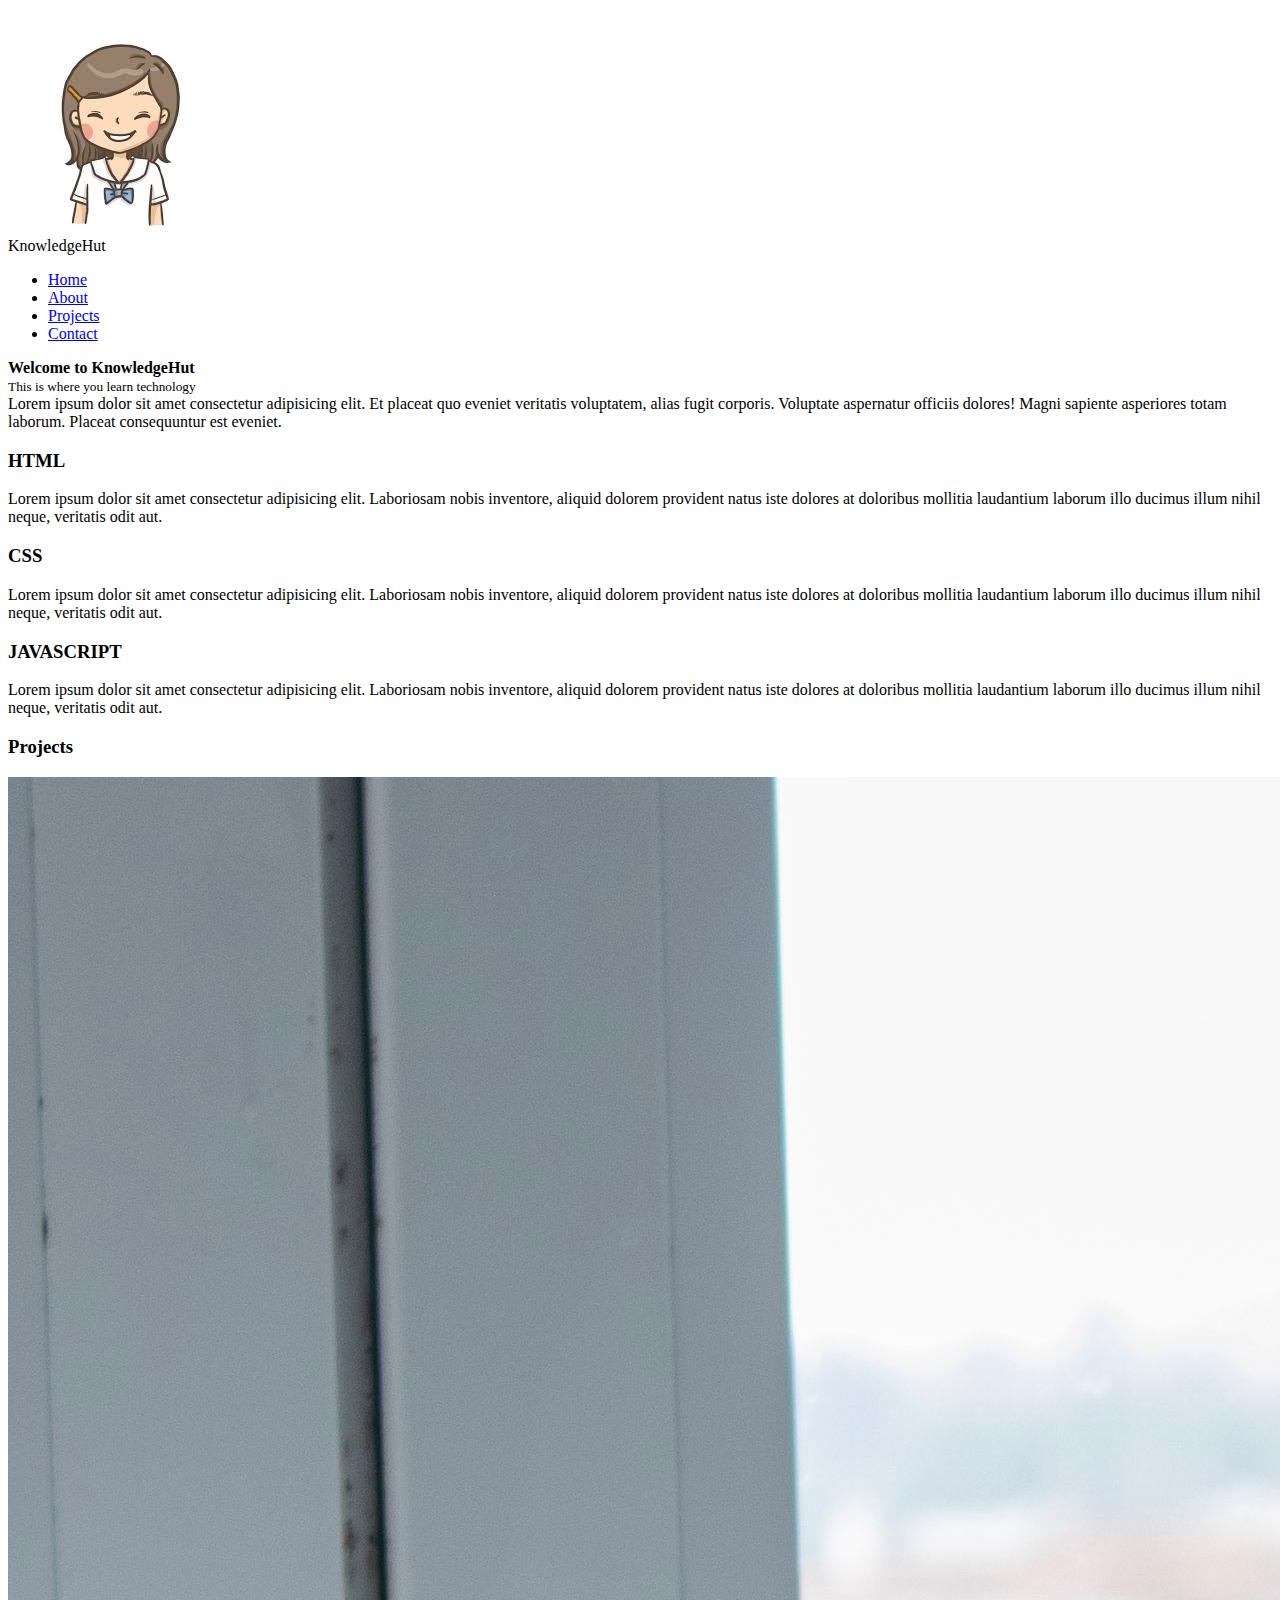
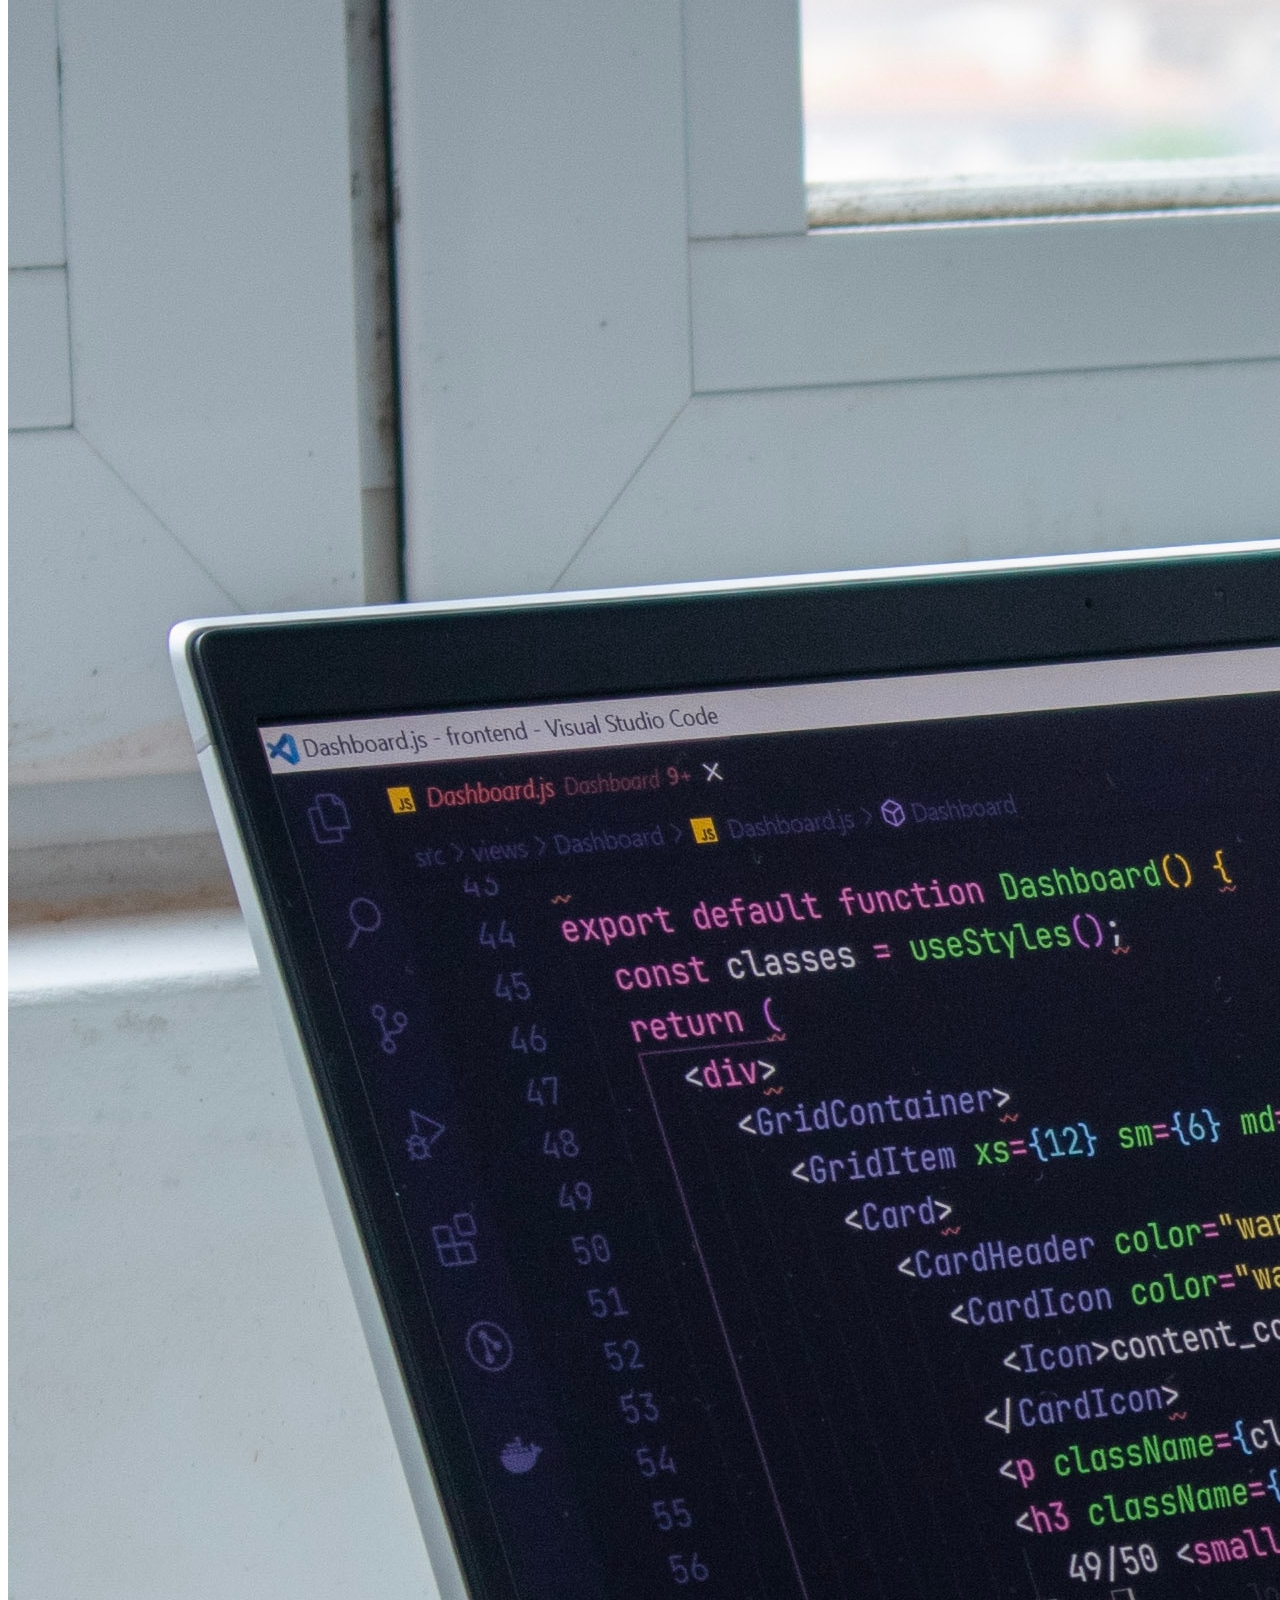
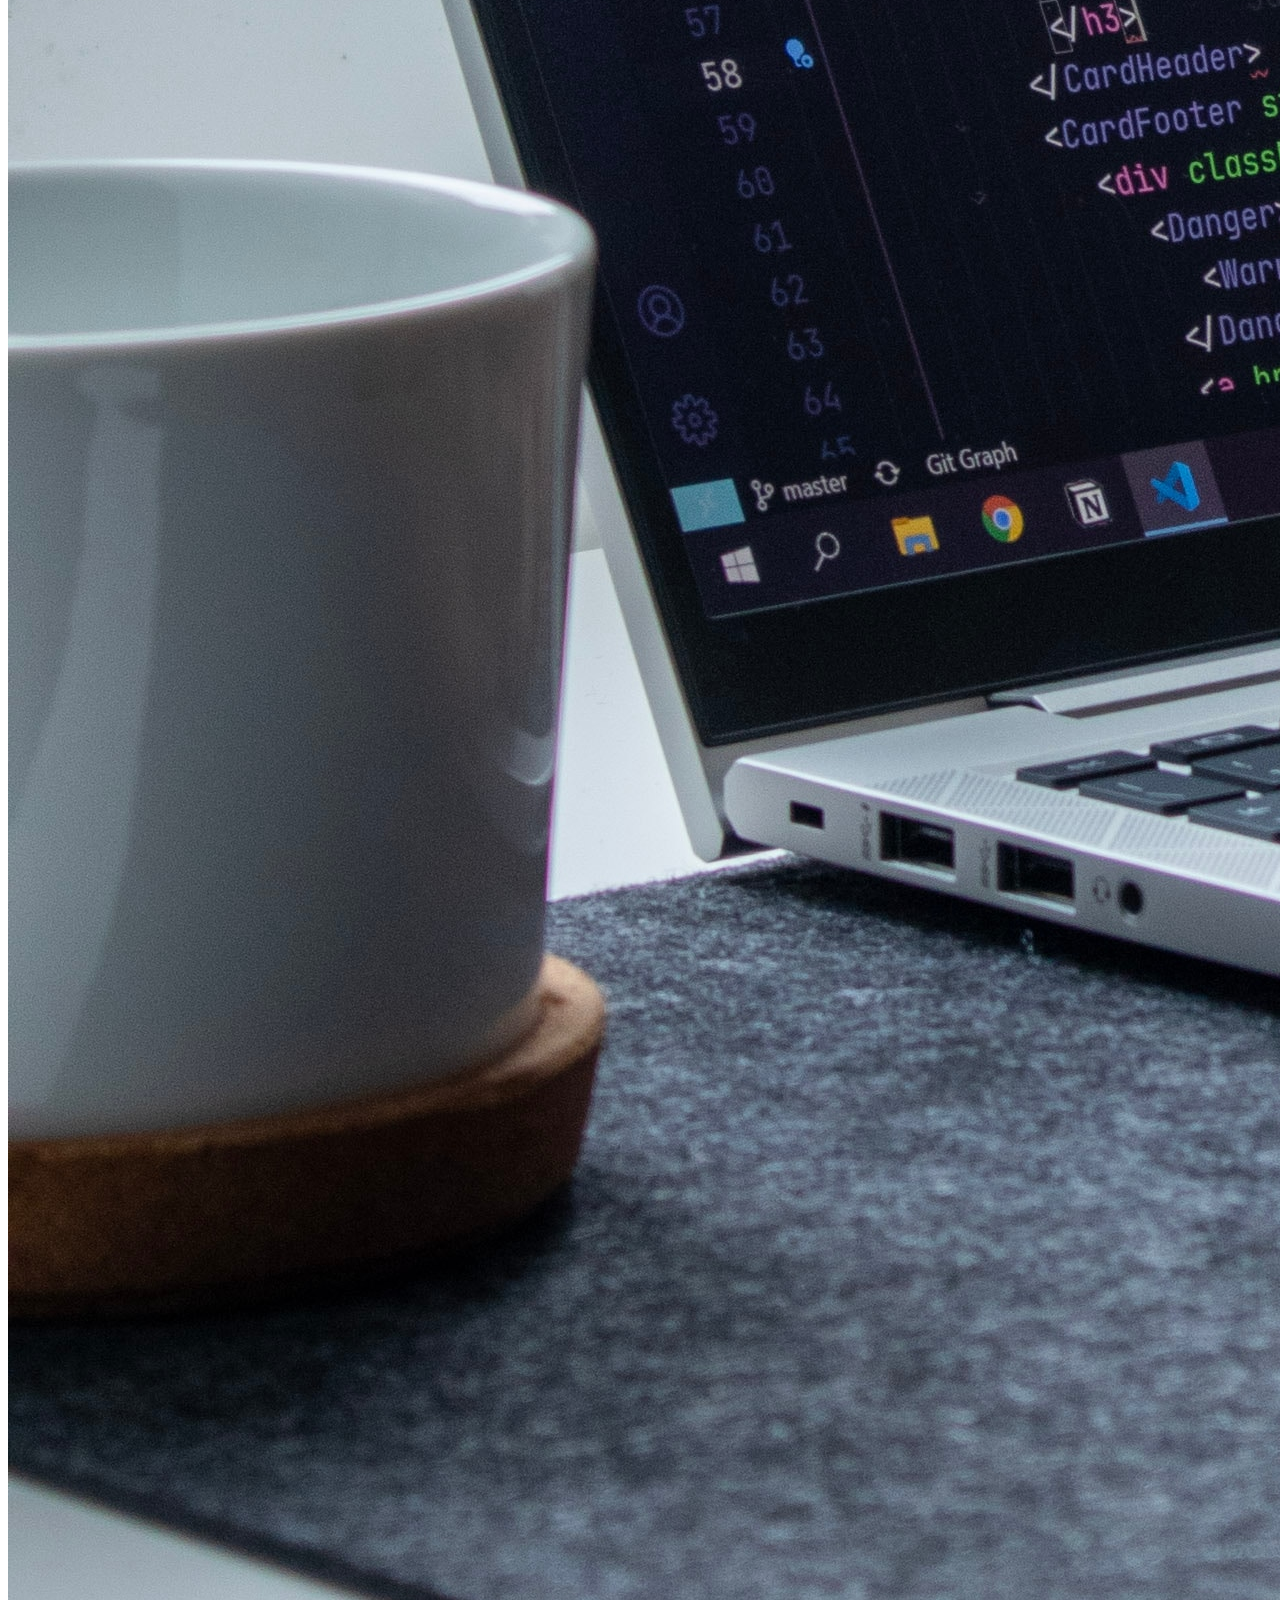
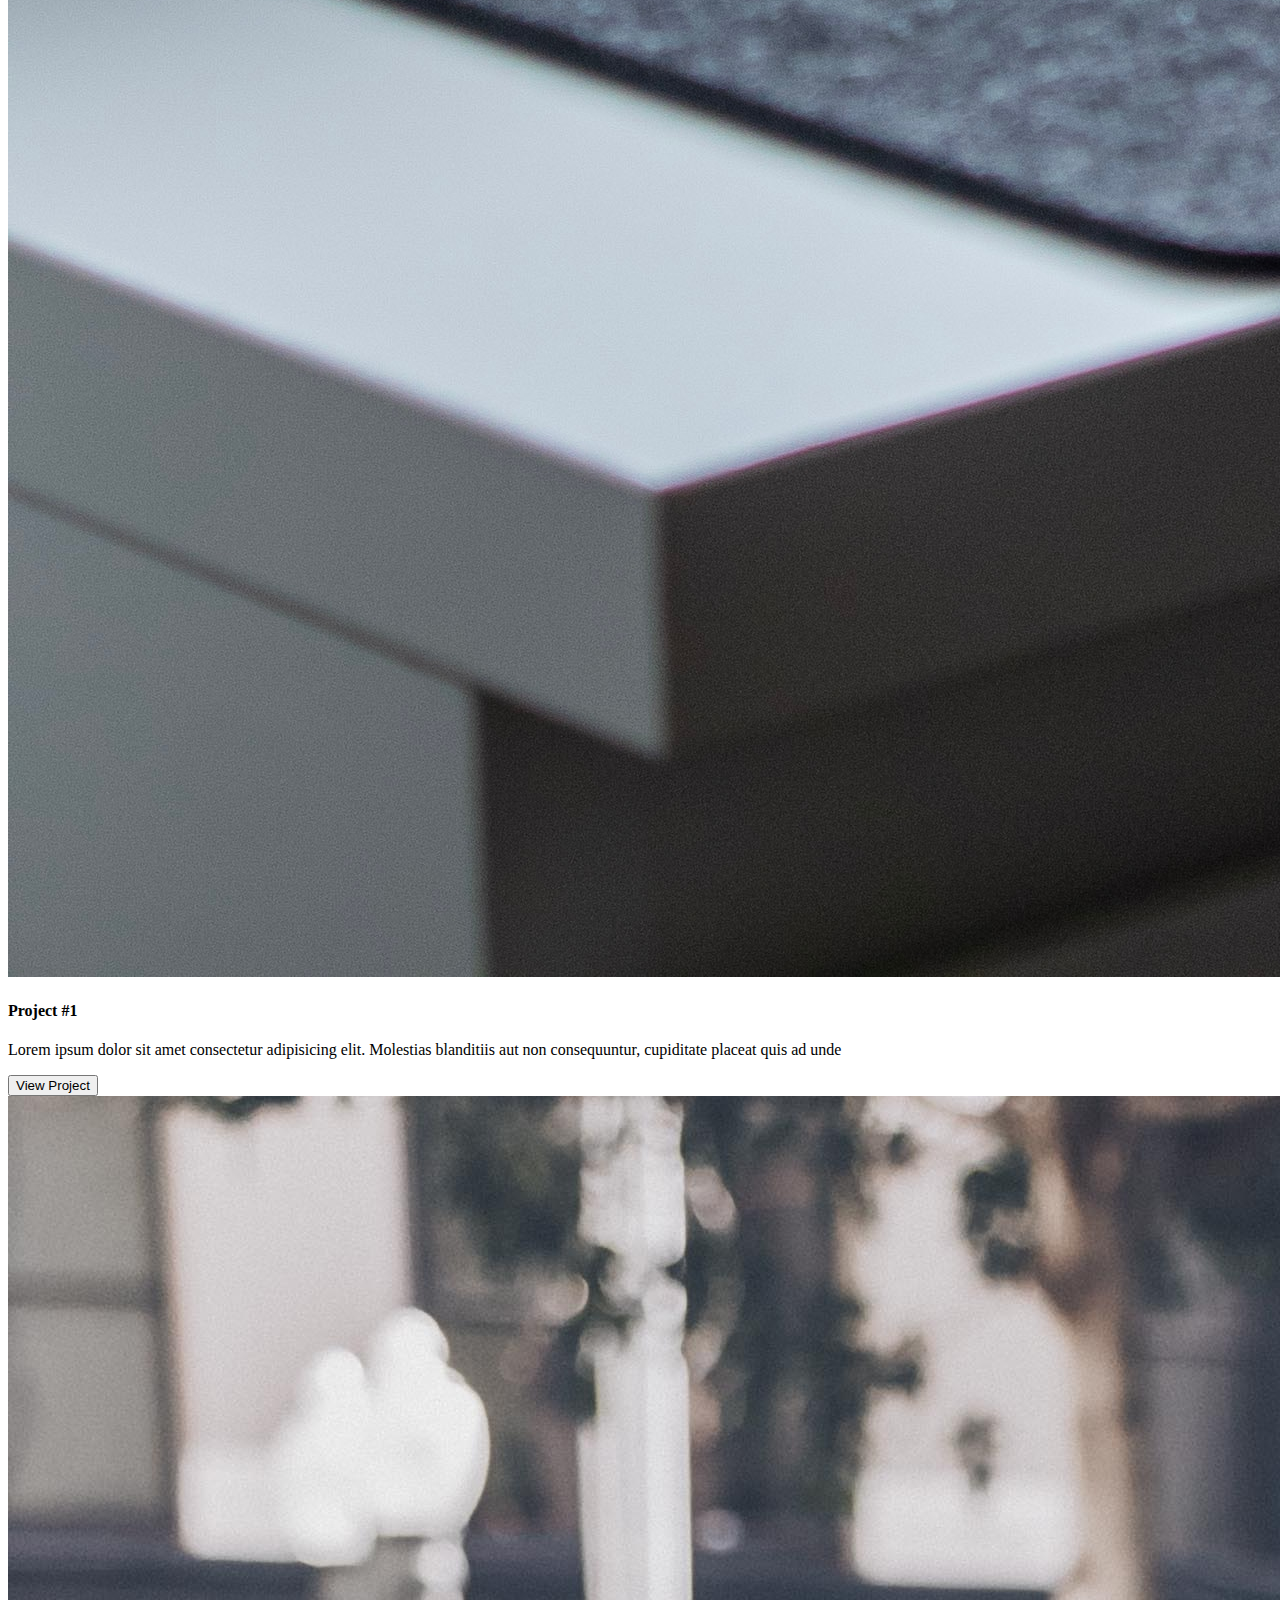
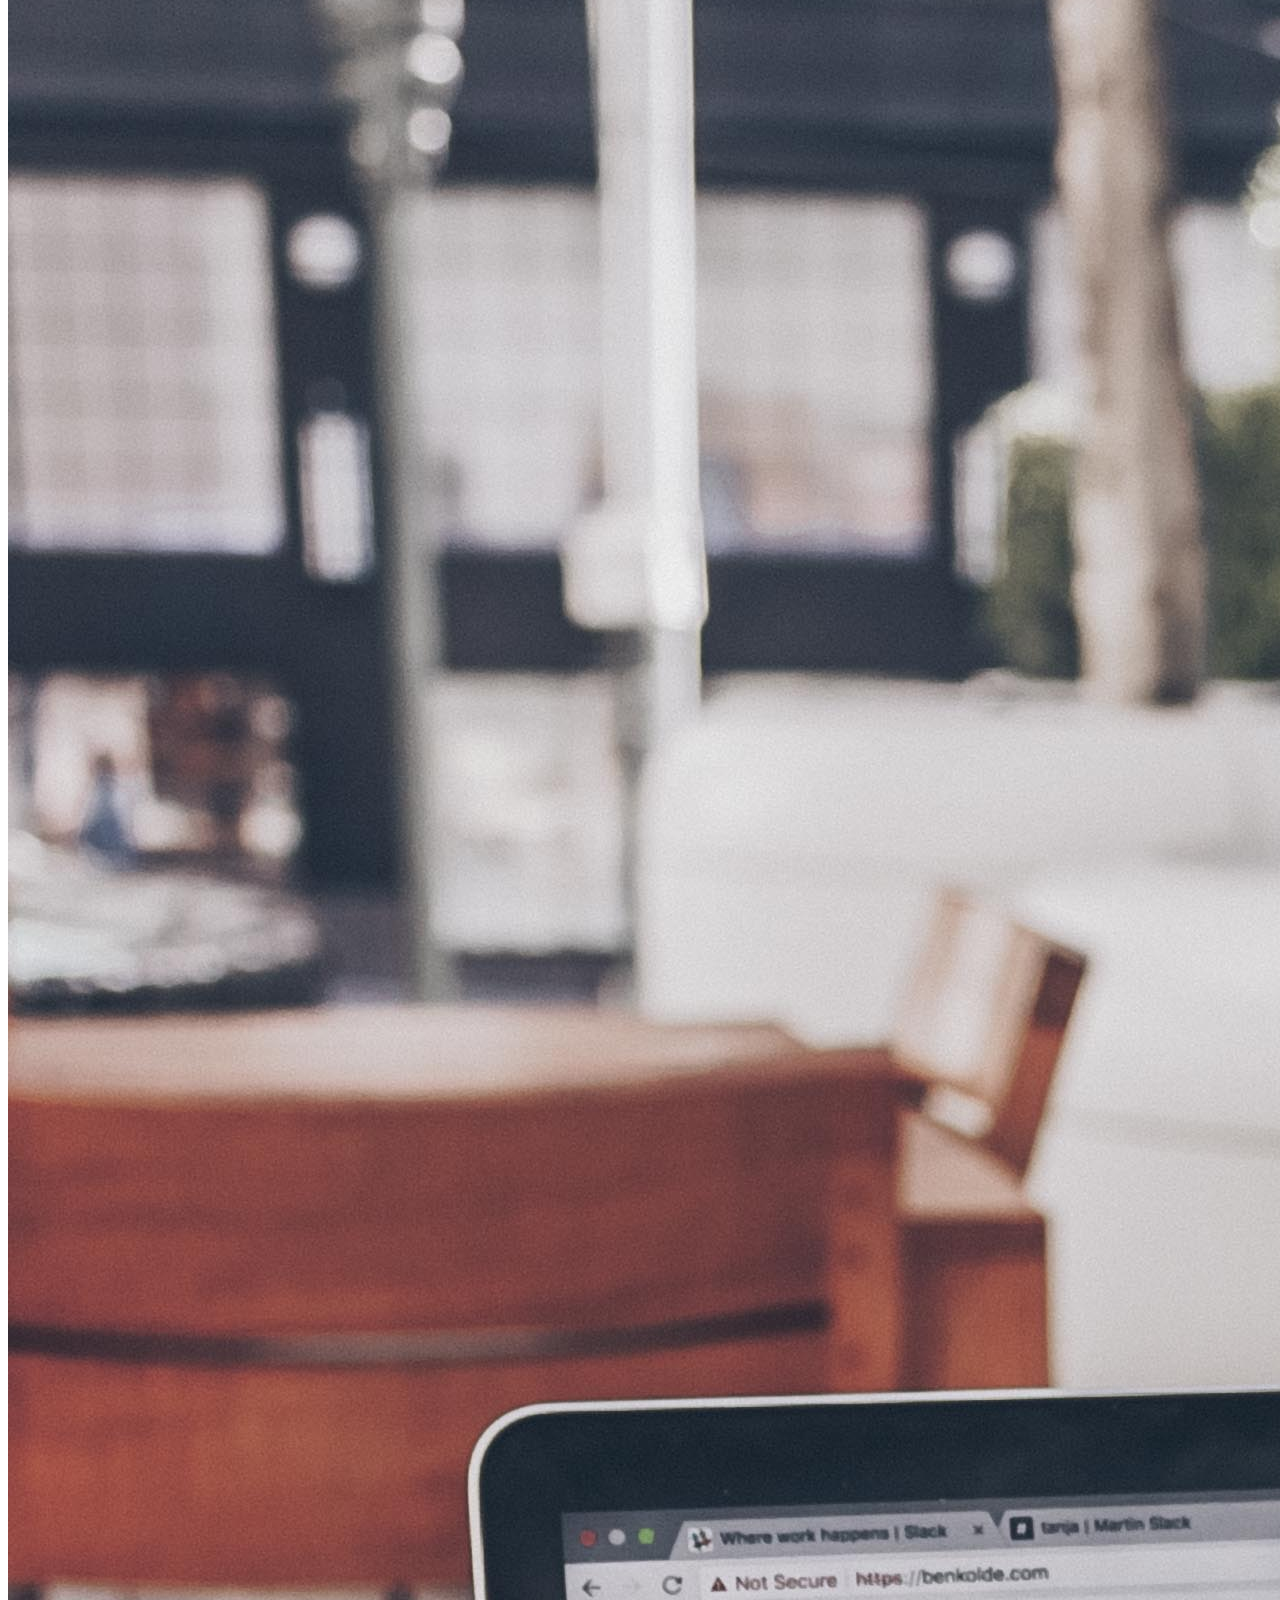
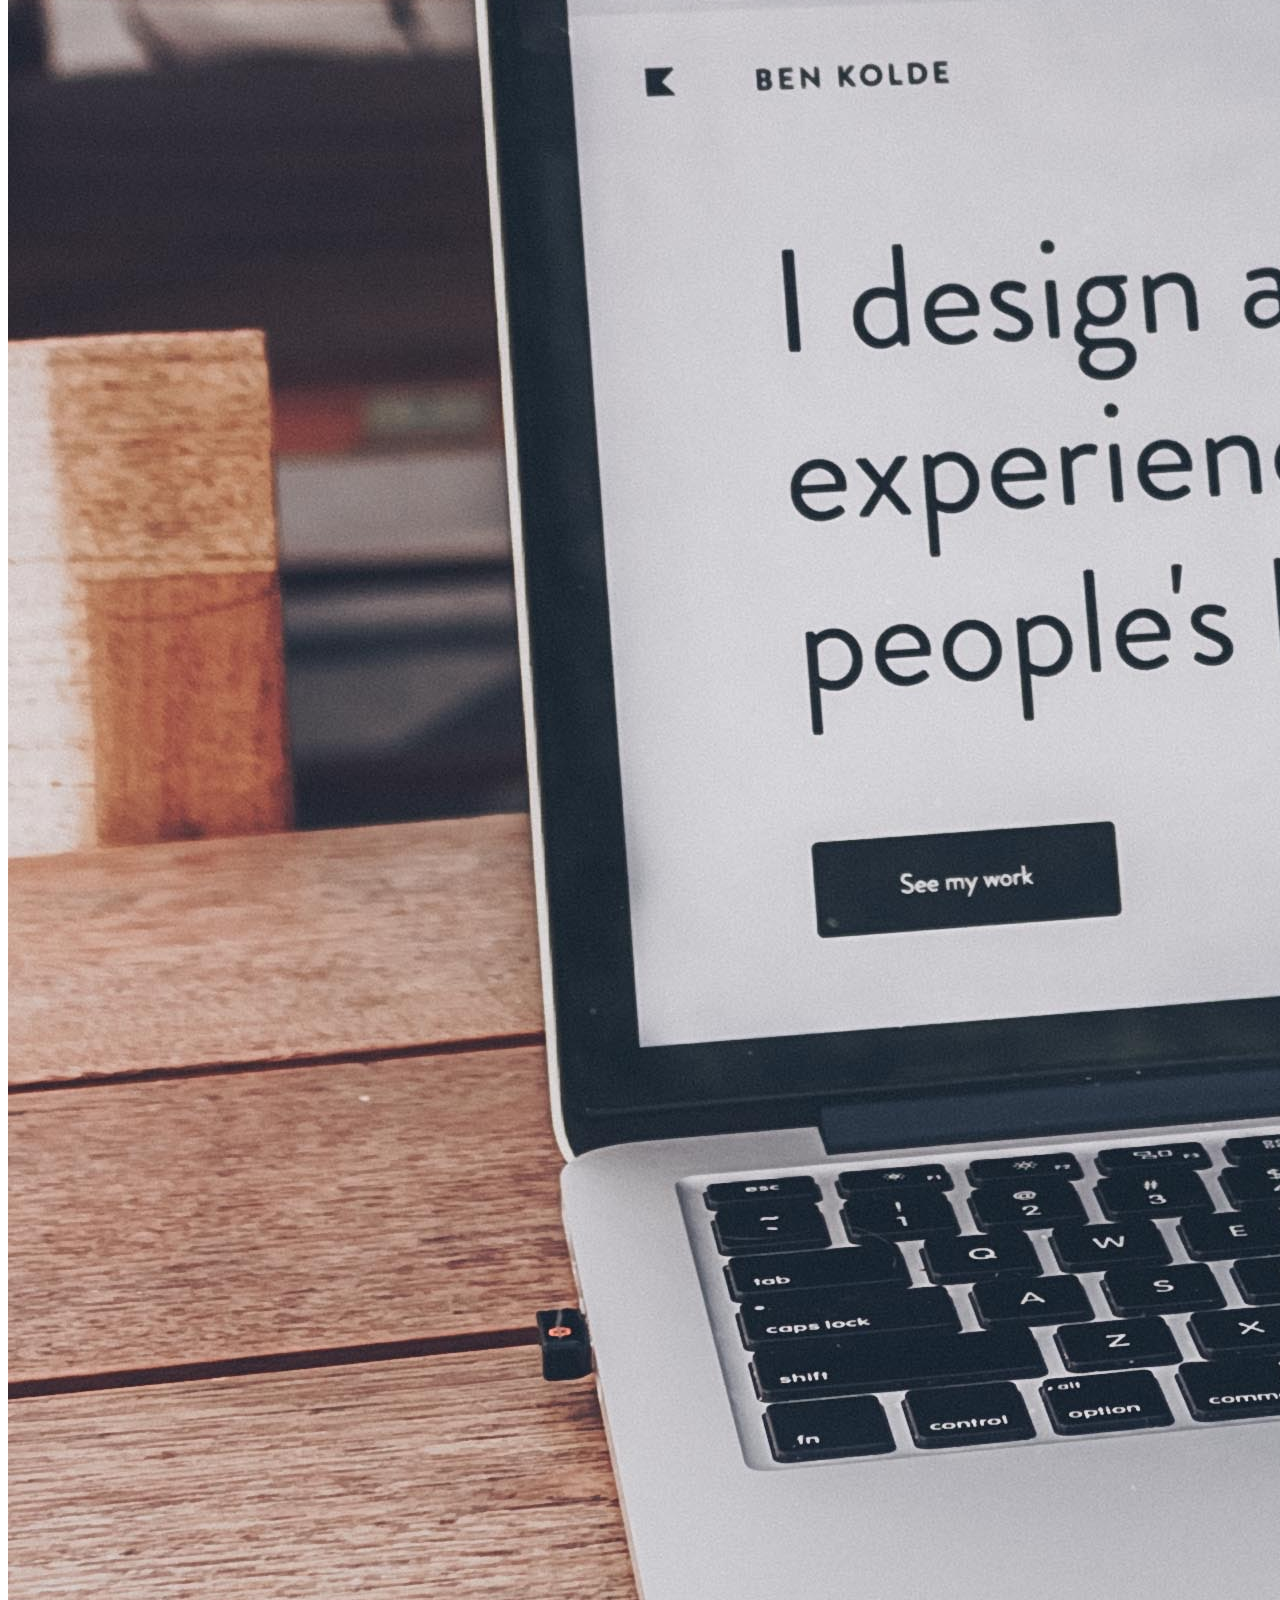
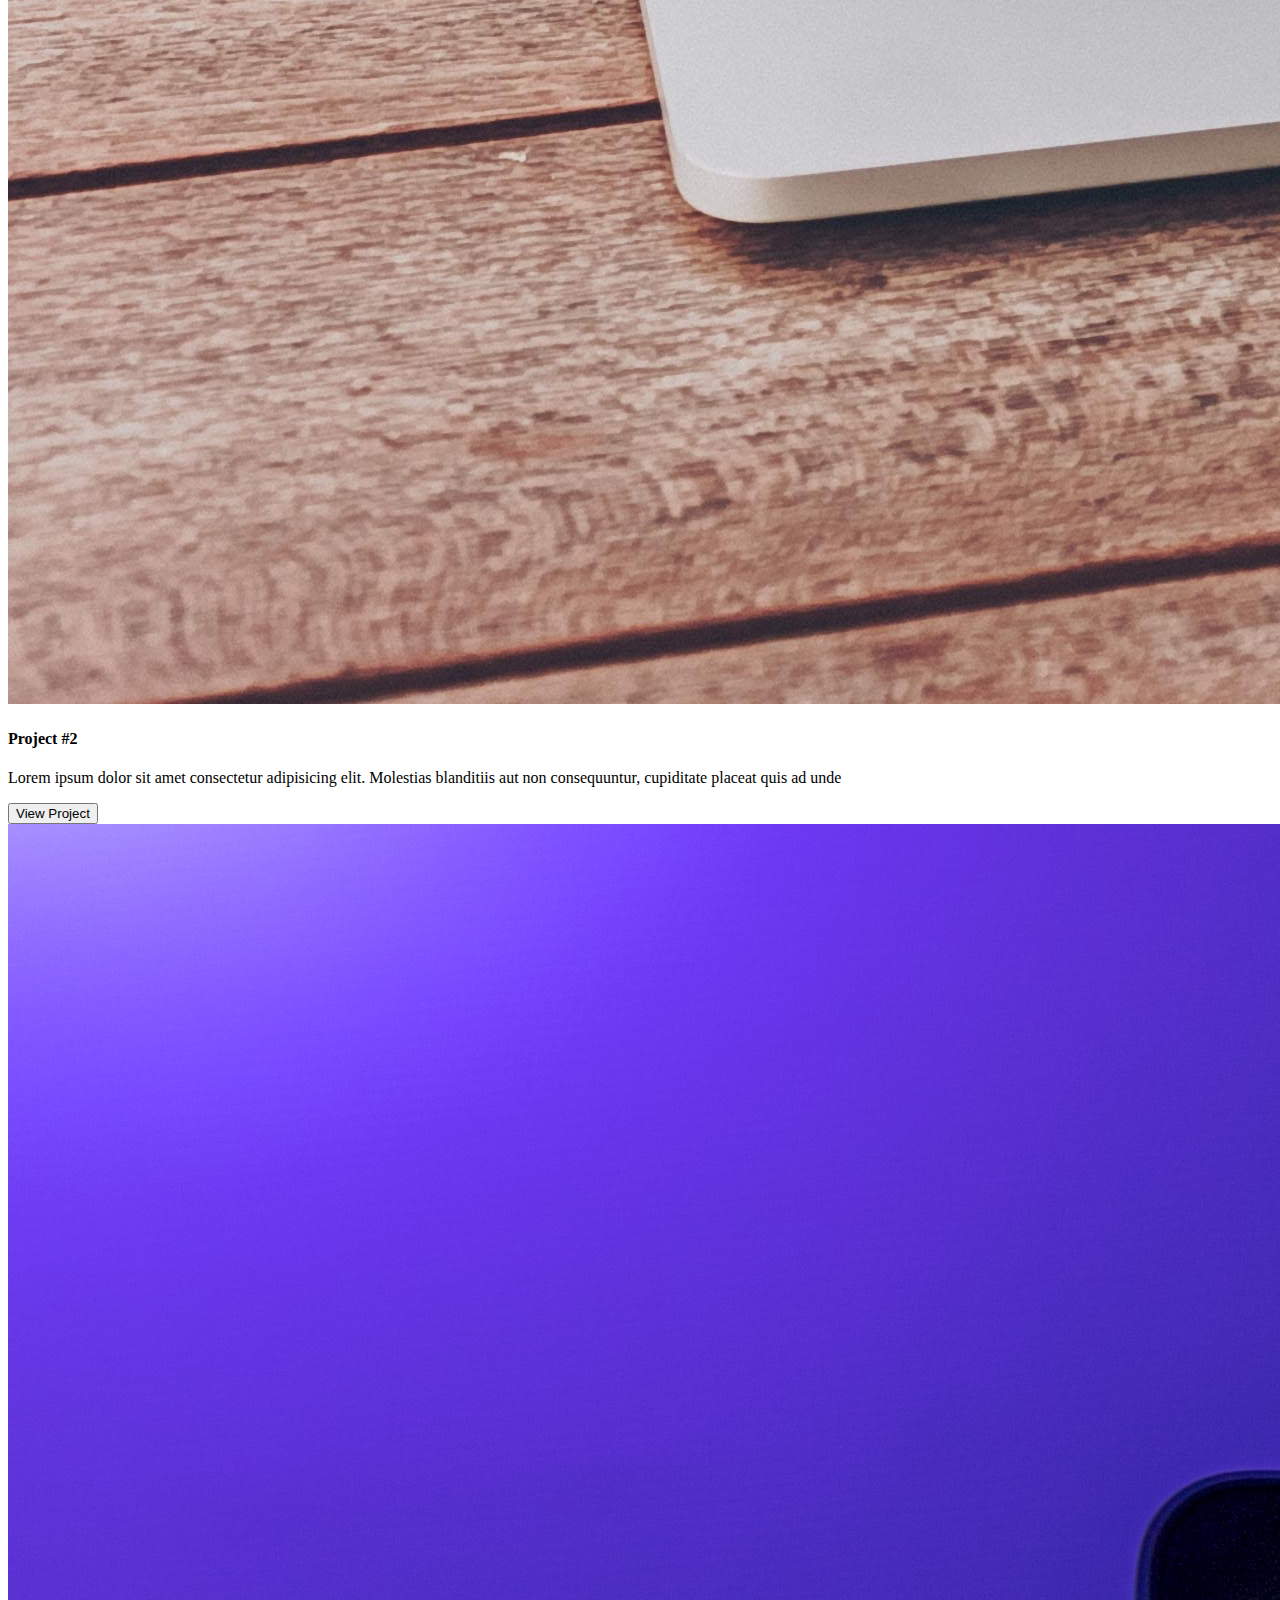
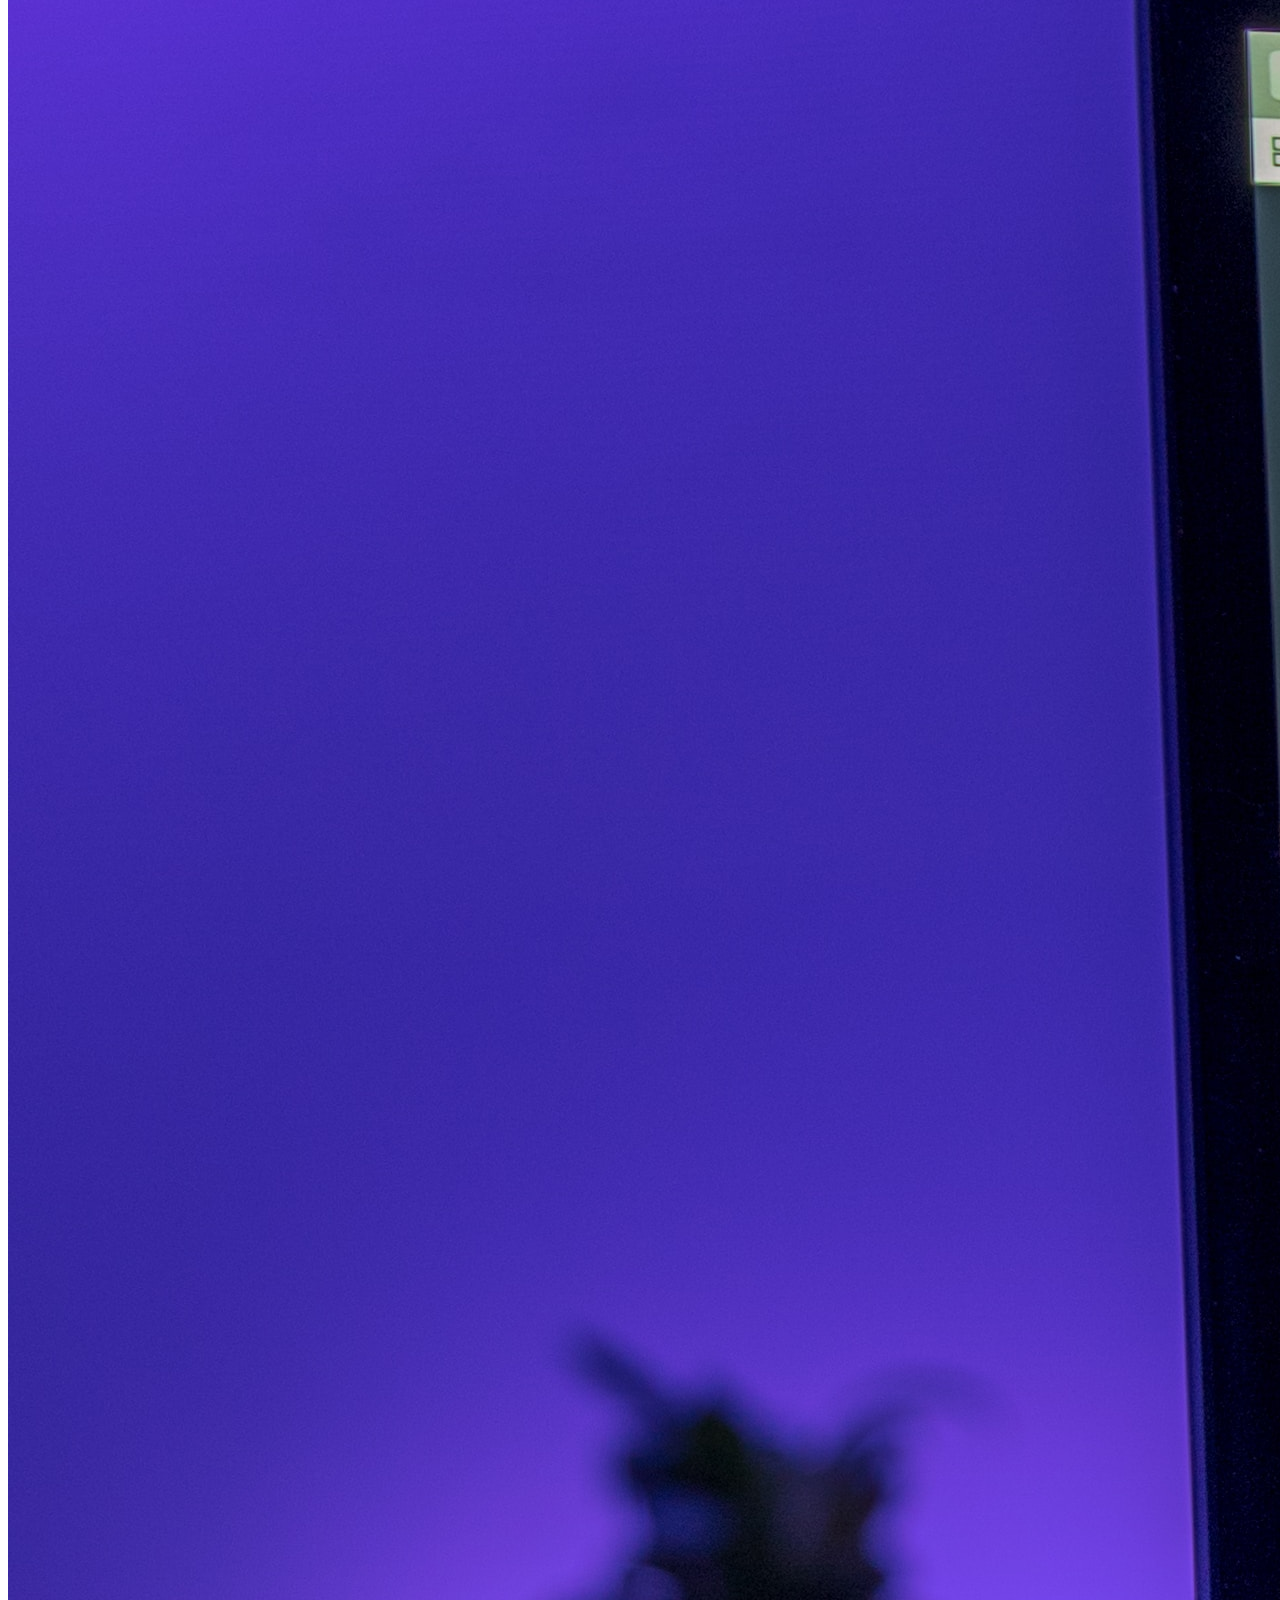
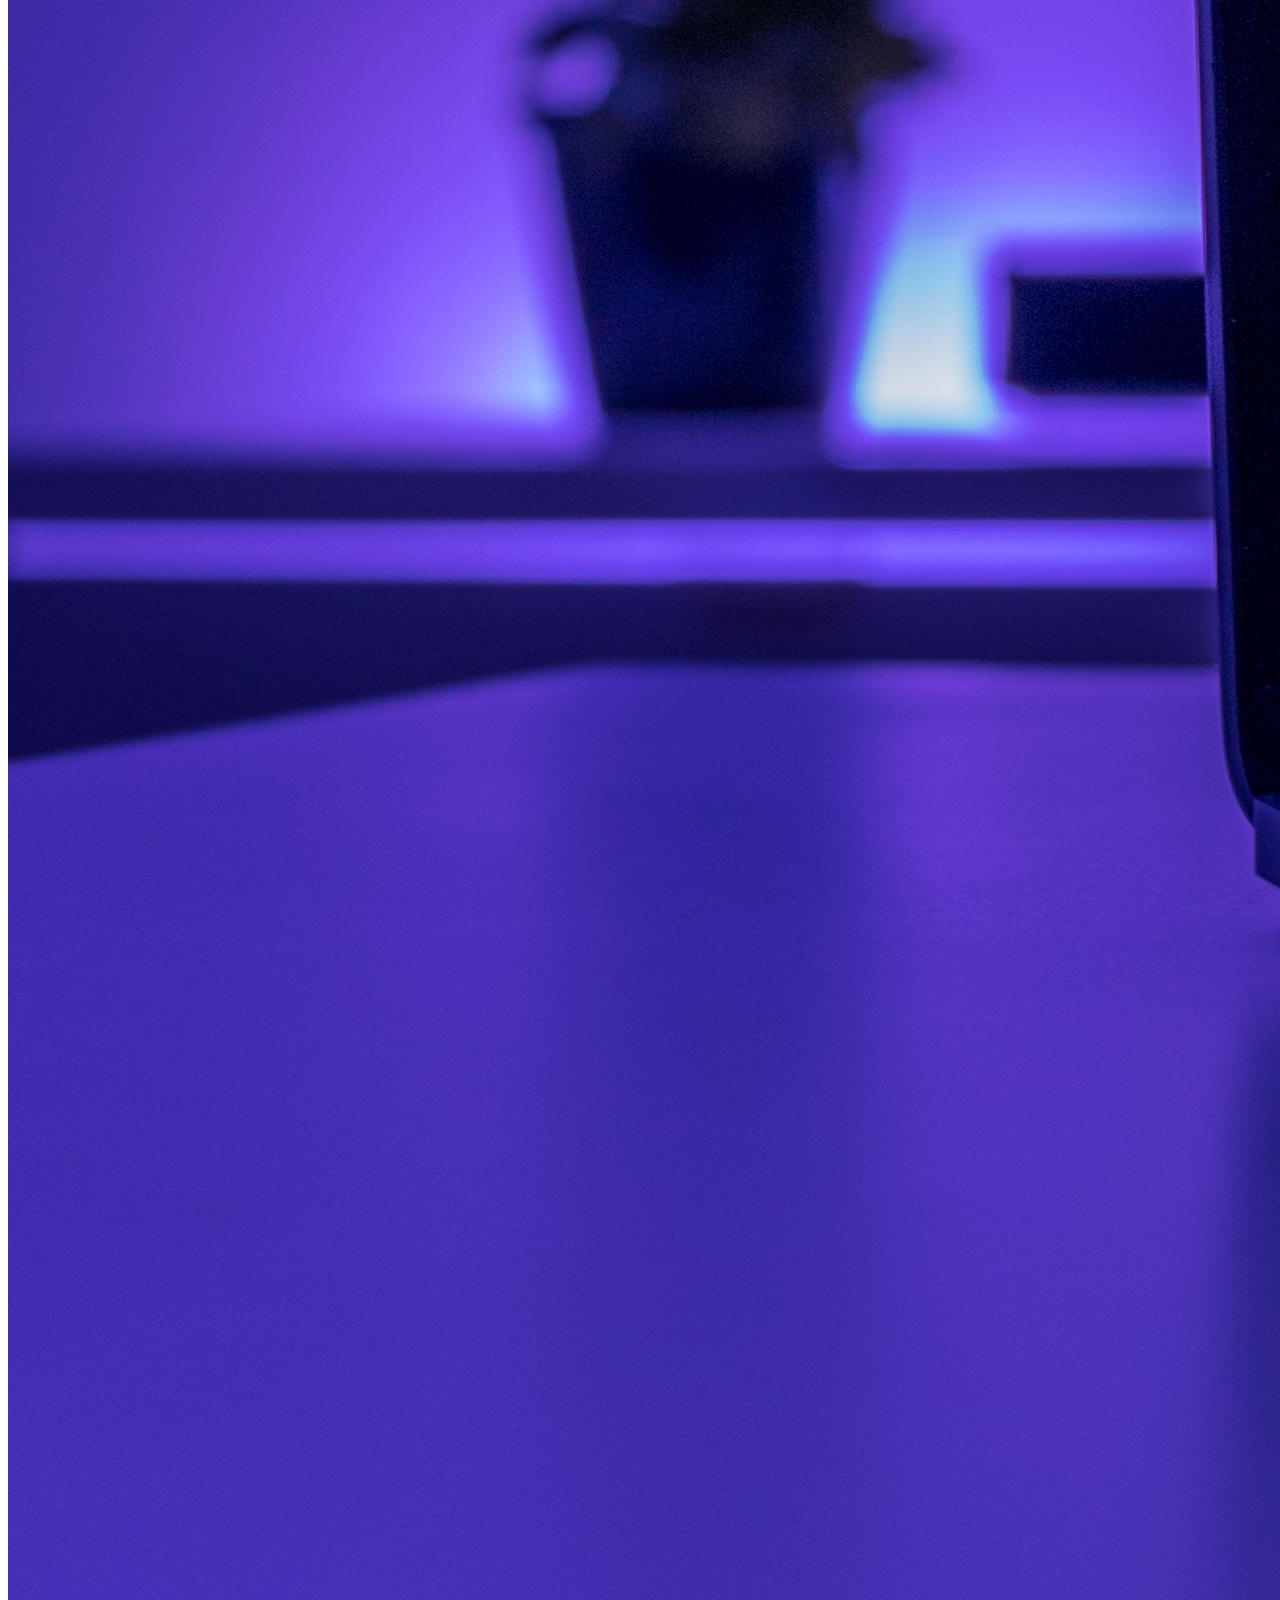
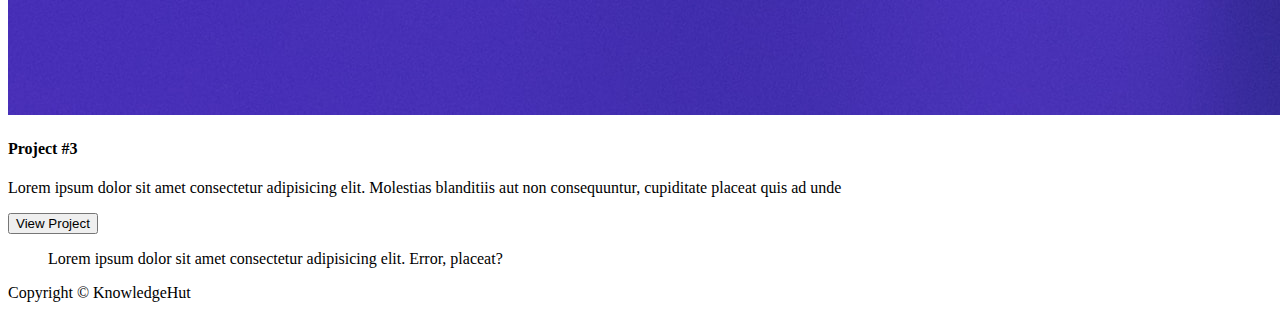
==== index.html @ 385981e2 "knowledgehut website added" ====
<!DOCTYPE html>
<html lang="en">
<head>
    <meta charset="UTF-8">
    <meta http-equiv="X-UA-Compatible" content="IE=edge">
    <meta name="viewport" content="width=device-width, initial-scale=1.0">
    <title>My Website</title>
    <link rel="preconnect" href="https://fonts.googleapis.com">
    <link rel="preconnect" href="https://fonts.gstatic.com" crossorigin>
    <link href="https://fonts.googleapis.com/css2?family=Quicksand:wght@300;400;500;600;700&display=swap" rel="stylesheet"> 
    <link rel="stylesheet" href="styles.css">
</head>
<body>
    <div class="page-container">
        <div class="nav">
            <nav>
                <div class="logo">
                    <img src="\Images\avatar.jpg" alt="logo">
                    <div class="title">KnowledgeHut</div>
                </div>
                
                <ul>
                    <li class="active">
                        <a href="./index.html">Home</a>
                    </li>
                    <li>
                        <a href="./about.html">About</a>
                    </li>
                    <li>
                        <a href="./project.html">Projects</a>
                    </li>
                    <li>
                        <a href="./contact.html">Contact</a>
                    </li>
                </ul>
            </nav>
        </div>
        <div class="banner">
            <div class="heading">
                <b>Welcome to KnowledgeHut</b>
                <br>
                <small>This is where you learn technology</small>
            </div>
        </div>
        <div class="maintext">
            Lorem ipsum dolor sit amet consectetur adipisicing elit. Et placeat quo eveniet veritatis voluptatem, alias fugit corporis. Voluptate aspernatur officiis dolores! Magni sapiente asperiores totam laborum. Placeat consequuntur est eveniet.
        </div>
        <!--Three cards here-->
        <div class="subtext">
            <div class="red">
                <h3>HTML</h3>
                <p>Lorem ipsum dolor sit amet consectetur adipisicing elit. Laboriosam nobis inventore, aliquid dolorem provident natus iste dolores at doloribus mollitia laudantium laborum illo ducimus illum nihil neque, veritatis odit aut.</p>
            </div>
            <div class="yellow">
                <h3>CSS</h3>
                <p>Lorem ipsum dolor sit amet consectetur adipisicing elit. Laboriosam nobis inventore, aliquid dolorem provident natus iste dolores at doloribus mollitia laudantium laborum illo ducimus illum nihil neque, veritatis odit aut.</p>
            </div>
            <div class="green">
                <h3>JAVASCRIPT</h3>
                <p>Lorem ipsum dolor sit amet consectetur adipisicing elit. Laboriosam nobis inventore, aliquid dolorem provident natus iste dolores at doloribus mollitia laudantium laborum illo ducimus illum nihil neque, veritatis odit aut.</p>
            </div>
        </div>
        <h3 class="title">Projects</h3>
            <div class="projects">
                <div class="project">
                    <img src="./Images/img1.jpg" alt="">
                    <h4>Project #1</h4>
                    <p>Lorem ipsum dolor sit amet consectetur adipisicing elit. Molestias blanditiis aut non consequuntur, cupiditate placeat quis ad unde
                        
                    </p>
                    <button>View Project</button>
                </div>

                <div class="project">
                    <img src="./Images/img2.jpg" alt="">
                    <h4>Project #2</h4>
                    <p>Lorem ipsum dolor sit amet consectetur adipisicing elit. Molestias blanditiis aut non consequuntur, cupiditate placeat quis ad unde</p>
                    <button>View Project</button>
                </div>

                <div class="project">
                    <img src="./Images/img3.jpg" alt="">
                    <h4>Project #3</h4>
                    <p>Lorem ipsum dolor sit amet consectetur adipisicing elit. Molestias blanditiis aut non consequuntur, cupiditate placeat quis ad unde</p>
                    <button>View Project</button>
                </div>
            </div>
        <blockquote class="quote">
            Lorem ipsum dolor sit amet consectetur adipisicing elit. Error, placeat?
        </blockquote>

        <div class="footer">
            Copyright &copy; KnowledgeHut
        </div>
    </div>
</body>
</html>
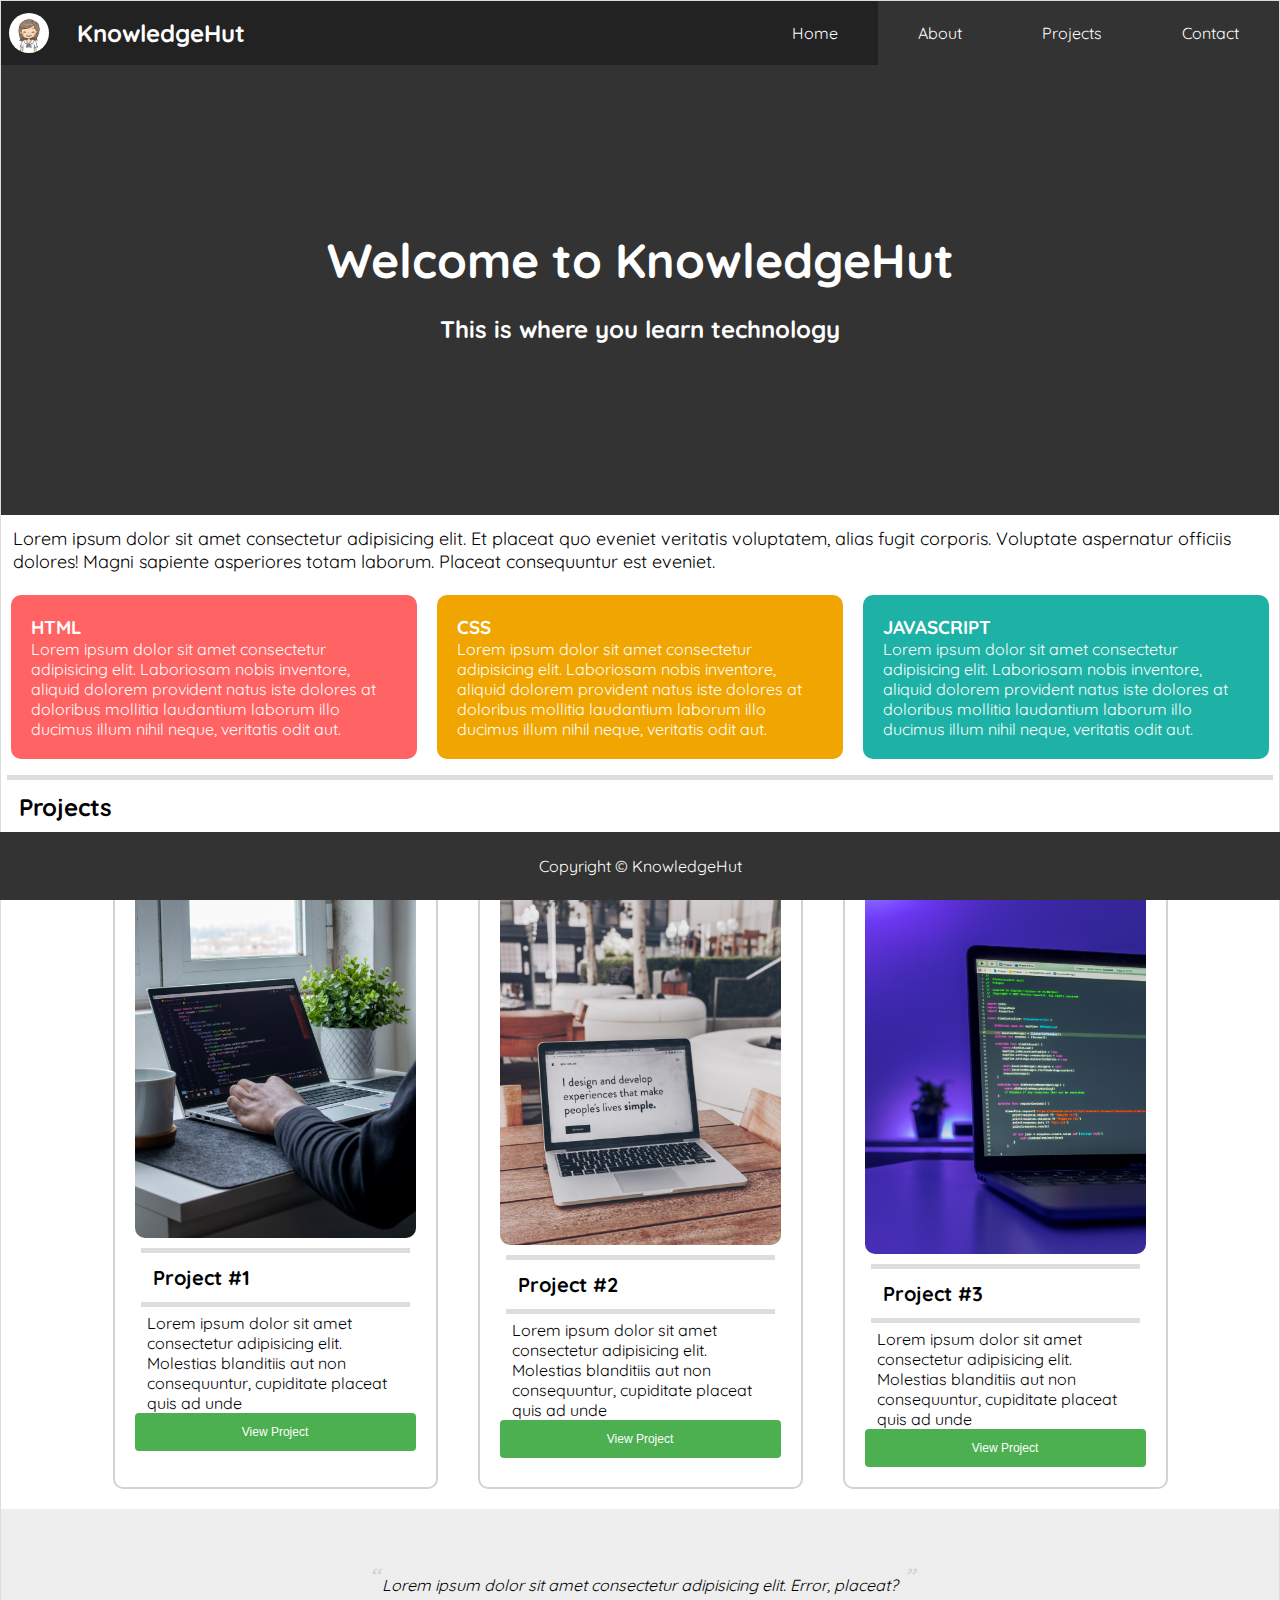
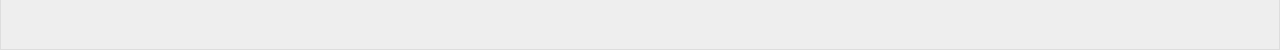
==== commit aefea046: "Gallery Added" ====
--- a/index.html
+++ b/index.html
@@ -8,14 +8,15 @@
     <link rel="preconnect" href="https://fonts.googleapis.com">
     <link rel="preconnect" href="https://fonts.gstatic.com" crossorigin>
     <link href="https://fonts.googleapis.com/css2?family=Quicksand:wght@300;400;500;600;700&display=swap" rel="stylesheet"> 
-    <link rel="stylesheet" href="styles.css">
+    <link rel="stylesheet" href="./CSS/styles.css">
 </head>
 <body>
     <div class="page-container">
         <div class="nav">
             <nav>
                 <div class="logo">
-                    <img src="\Images\avatar.jpg" alt="logo">
+                    <img src="\Images\avatar.jpg" alt="logo"> 
+                    
                     <div class="title">KnowledgeHut</div>
                 </div>
                 
--- a/CSS/styles.css
+++ b/CSS/styles.css
@@ -0,0 +1,355 @@
+*{
+    padding:0;
+    border: 0;
+    margin: 0;
+    box-sizing: border-box;
+    /*overflow: hidden;*/
+}
+:root{
+    font-family: 'Quicksand', sans-serif;
+    max-width: 1280px;
+    background-color: white;
+    margin: 0 auto;
+}
+body{
+    margin: 0 !important;
+    background-color: white;
+    border: 1px solid #ddd;
+
+}
+
+/* nav html element*/
+nav{
+    background-color:#222222;
+    display: flex;
+    flex-direction: row;
+    justify-content: space-between; 
+}
+nav .logo{
+    display: flex;
+    align-items: center;
+}
+
+nav .logo img{
+    height:56px;
+    width: 56px;
+    padding: 8px;
+    border-radius: 50%;
+}
+
+nav .logo .title{
+    color:white;
+    font-size: 24px;
+    padding-left: 20px;
+    font-weight: bold;
+}
+
+
+nav ul{
+    display: flex;
+    flex-direction: row;
+    flex-wrap: wrap;
+    justify-content: flex-start;
+    list-style: none;
+    
+}
+
+nav ul li{
+    color:white;
+    padding: 22px 40px;
+    background-color: #333333;
+}
+nav ul li.active{
+    background-color: #222222;
+}
+nav ul li a{
+    color: white;
+    text-decoration: none   ;
+}
+ nav ul li:hover{
+    background-color: #222222;
+
+ }
+ 
+ .banner{
+    display: flex;
+    justify-content: center;
+    align-items: center;
+    width: 100%;
+    height: 450px;
+    background-image: url(//unsplash.it/900/450/?blur);
+    background-size: cover;
+    background-color: #333333;
+    text-align: center;
+}
+
+
+@keyframes appear {
+    from{
+        opacity:0.0;
+        top:-100px;
+    }
+    top{
+        opacity:1.0;
+        top:0.0;
+    }
+}
+
+.banner .heading{
+    flex: 1;
+    justify-content: center;
+    color:white;
+    font-size: 3em;
+    font-weight: bold;
+    animation: appear 1s ease-in-out 0s forwards;
+}
+.banner .heading small{
+    font-size: 24px;
+}
+
+.maintext{
+    font-size: 18px;
+    padding:12px;
+}
+
+.subtext{
+    display: flex;
+}
+
+.subtext div{
+    padding:20px;
+    margin:10px;
+    border-radius: 10px;
+    color: white;
+}
+
+.subtext .red{
+    background-color: #ff6363;
+}
+
+
+.subtext .yellow{
+    background-color: #f0a500;
+}
+
+.subtext .green{
+    background-color: #1eb2a6;
+}
+
+/*About page*/
+.gallery{
+    display: grid;
+    grid-template-columns: repeat(4,1fr);
+    grid-template-rows: repeat(3,1fr);
+    grid-gap: 8px;
+    padding: 10px;
+
+}
+.gallery-items{
+    width: 100%;
+    height: 100%;
+    transition: all 0.25s ease-in;
+}
+
+.gallery-items:hover{
+    transform: scale(0.95);
+}
+.gallery-items img{
+    width: 100%;
+    height: 100%;
+    object-fit: cover;
+}
+
+/*.gallery-item-1{
+    grid-column: 1/2;
+    grid-row: 1/2;
+}
+
+/*.gallery-item-2{
+    grid-column: 2/3;
+    grid-row: 1/2;
+}*/
+.gallery-item-3{
+    grid-column: 3/5;
+    grid-row: 1/3;
+}
+/*
+.gallery-item-4{
+    grid-column: 1/3;
+    grid-row: 2/4;
+}
+.gallery-item-5{
+    grid-column: 3/4;
+    grid-row: 3/4;
+}
+.gallery-item-6{
+    grid-column: 4/5;
+    grid-row: 3/4;
+}   */
+.quote{
+    display: block;
+    background-color: #eeeeee;
+    padding: 50px;
+    text-align: center;
+    font-style: italic;
+}
+
+.quote::before{
+    display: inline-block;
+    content: open-quote;
+    color:#d3d3d3;
+    font-size: 32px;
+}
+
+.quote::after{
+    display: inline-block;
+    content: close-quote;
+    color:#d3d3d3;
+    font-size: 32px;
+}
+
+h3.title{
+    font-size:24px;
+    padding: 12px;
+    margin:6px;
+    border-top: 5px solid #ddd;
+    border-bottom:5px solid #ddd;
+}
+
+.projects{
+    display: flex;
+    flex-direction: row;
+    justify-content: center;
+    flex-wrap:wrap;
+}
+
+.project{
+    width: 325px;
+    box-sizing: border-box;
+    padding: 20px;
+    margin: 20px;
+    border: 2px solid #d3d3d3;
+    border-radius: 10px;
+}
+
+.project h4{
+    font-size: 20px;
+    padding:12px;
+    margin: 6px;
+    border-top: 5px solid #ddd;
+    border-bottom: 5px solid #ddd;
+}
+
+.project p{
+    padding: 0px 12px;
+}
+
+.projects img{
+    width:100%;
+    border-radius: 10px;
+    transition: all 0.5s ease-in-out;
+
+}
+
+.projects img:hover{
+    transform: scale(0.95);
+    opacity: 0.5;
+}
+
+.projects button{
+    background-color: #4caf50;
+    color:white;
+    padding: 12px 20px;
+    border: none;
+    border-radius: 4px;
+    width: 100%;
+    font-size: 12px;
+}
+
+.project button:hover{
+    background-color: #4caf50;
+    opacity: 0.7;
+    
+}
+
+/*Contact*/
+.container{
+    display: flex;
+    border-radius: 5px;
+    background-color: #f2f2f2;
+    padding:20px;
+    margin:10px 0px;
+}
+
+input[type=text], select, textarea{
+    width: 100%;
+    padding: 12px;
+    border: 1px solid #ccc;
+    border-radius: 4px;
+    box-sizing: border-box;
+    margin-top: 6px;
+    margin-bottom: 16px;
+    height: 50px;
+}
+
+input[type=submit]{
+    background-color: #4caf50;
+    color: white;
+    padding: 12px 20px;
+    border: none;
+    border-radius: 4px;
+}
+
+input[type=submit]{
+    background-color: #45a049;
+}
+
+.container .map{
+    padding: 12px;
+    margin-left: 20px;
+    flex:1;
+}
+ .footer{
+    position: fixed;
+    left: 0;
+    right: 0;
+    bottom: 0;
+    background-color: #333333;
+    color:white;
+    text-align: center;
+    padding: 24px;
+ }
+
+
+ /*tablets*/
+ @media all and (max-width:800px){
+    nav{
+        justify-content: flex-start;
+    }
+    nav ul{
+        justify-content: space-between;
+    }
+ }
+ /*mobiles*/
+ @media all and (max-width:600px){
+    nav{
+           flex-direction: column;
+           align-items: center; 
+
+    }
+    nav ul{
+        width:100%;
+        flex-direction: column;/*In mobile case to display menu vertically and stretch to the screen*/
+        align-items: stretch;
+    }
+    nav ul li{
+        text-align: center;
+    }
+
+    .container{
+        flex-direction: column;
+    }
+    .container .map{
+        margin-left: 0px;
+    }
+ }